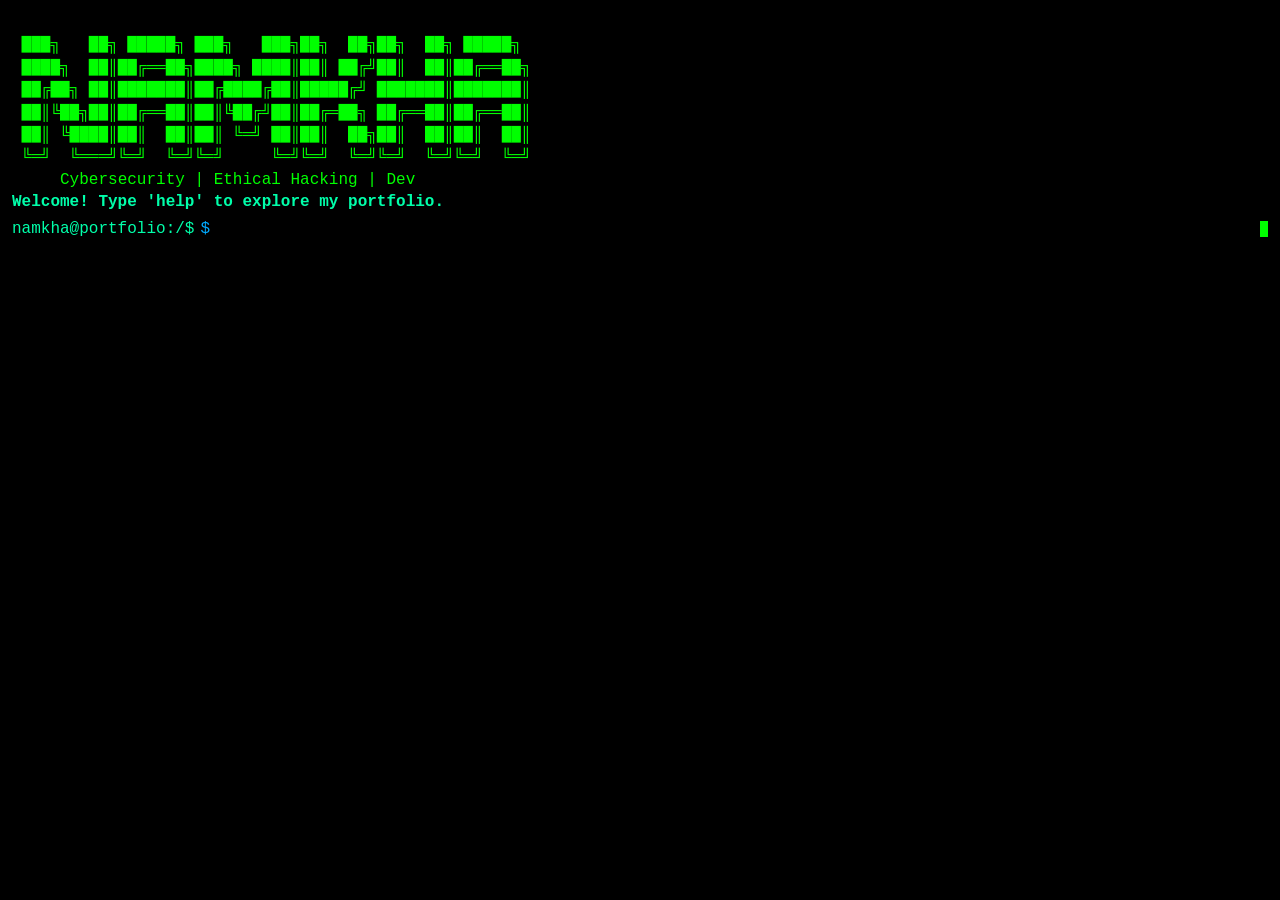
==== index.html @ 90086c85 "Update index.html" ====
<!DOCTYPE html>
<html lang="en">
<head>
  <meta charset="UTF-8"/>
  <meta name="viewport" content="width=device-width,initial-scale=1.0"/>
  <title>Namkha's Terminal Portfolio</title>
  <link rel="icon" type="image/png" sizes="32x32" href="cyber-favicon-green.png">
  <style>
    :root {
      --bg-color: #000;
      --text-color: #0f0;
      --hover-color: #fff;
      --cursor-color: #0f0;
      --accent-color: #0fa;
    }
    html, body {
      margin: 0; 
      padding: 0;
      width: 100%; 
      height: 100%;
      background: var(--bg-color); 
      color: var(--text-color);
      font-family: 'Courier New', Courier, monospace;
      overflow: hidden;
    }
    #terminal {
      box-sizing: border-box;
      padding: 12px;
      height: 100vh;
      overflow-y: auto;
      white-space: pre-wrap;
      line-height: 1.4;
      font-size: 1rem;
    }
    .prompt {
      display: flex; 
      align-items: center; 
      margin-top: 4px;
    }
    .prompt-user { 
      margin-right: 6px; 
      color: var(--accent-color);
    }
    .prompt-symbol { 
      margin-right: 6px; 
      color: #0af;
    }
    .prompt-input {
      flex: 1; 
      background: transparent; 
      border: none;
      color: var(--text-color); 
      font-family: inherit; 
      font-size: inherit;
      outline: none;
    }
    .cursor {
      width: 8px; 
      height: 1em; 
      background: var(--cursor-color);
      margin-left: 2px; 
      animation: blink 1s steps(2,start) infinite;
    }
    @keyframes blink {
      0%, 50% { opacity: 1; }
      51%, 100% { opacity: 0; }
    }
    a, a:visited {
      color: #0f0; 
      text-decoration: underline;
      transition: all 0.3s ease;
    }
    a:hover { 
      color: var(--hover-color); 
      text-decoration: none; 
      text-shadow: 0 0 5px rgba(0,255,0,0.7);
    }
    .highlight {
      color: var(--accent-color);
      font-weight: bold;
    }
    .error {
      color: #f00;
    }
    .directory {
      color: #0af;
    }
    .file {
      color: #0f0;
    }
    /* Responsive adjustments */
    @media (max-width: 600px) {
      #terminal {
        font-size: 0.8rem;
        padding: 8px;
      }
    }
  </style>
</head>
<body>
  <div id="terminal"></div>
  <script>
  (function(){
    const term = document.getElementById('terminal');
    let history = JSON.parse(localStorage.getItem('term_history') || '[]');
    let histIndex = history.length;
    let currentTheme = 'dark';

    // Comprehensive filesystem structure
    const fs = {
      '/': {
        type: 'directory',
        contents: ['resume.txt', 'projects', 'skills.txt', 'contact.txt', 'intro.txt', 'achievements.txt']
      },
      '/projects': {
        type: 'directory',
        contents: ['network_scanner.md', 'mini_siem.md', 'password_analyzer.md', 'waf.md', 'cybersec_tools.md']
      }
    };

    // Current working directory
    let cwd = '/';

    // Comprehensive content library (previously defined content remains the same)
    const content = {
      // ... (previous content remains unchanged)
      projects: `🔧 Available Projects 🔧

Project List:
1. network_scanner   - Network Vulnerability Scanner
2. mini_siem         - Security Information and Event Management
3. password_analyzer - Password Security Assessment Tool
4. waf               - Web Application Firewall
5. cybersec_tools    - Cybersecurity Research Tools

Use 'cat projects/[project_name].md' to view details
Or type 'projects [project_name]' for more information`
    };

    // Comprehensive command definitions
    const commands = {
      help: `Available Commands:
  help         – Show this help menu
  ascii        – Display ASCII banner
  ls           – List files/directories
  cd <dir>     – Change directory (.. to go up)
  cat <file>   – View file contents
  resume       – Quick resume overview
  about        – Personal introduction
  skills       – Technical skills summary
  contact      – Networking information
  projects     – List available projects
  achievements – Display academic achievements
  clear        – Clear terminal screen
  exit         – Close the terminal
  whoami       – Display current user info`,

      ascii: `
 ███╗   ██╗ █████╗ ███╗   ███╗██╗  ██╗██╗  ██╗ █████╗ 
 ████╗  ██║██╔══██╗████╗ ████║██║ ██╔╝██║  ██║██╔══██╗
 ██╔██╗ ██║███████║██╔████╔██║█████╔╝ ███████║███████║
 ██║╚██╗██║██╔══██║██║╚██╔╝██║██╔═██╗ ██╔══██║██╔══██║
 ██║ ╚████║██║  ██║██║ ╚═╝ ██║██║  ██╗██║  ██║██║  ██║
 ╚═╝  ╚═══╝╚═╝  ╚═╝╚═╝     ╚═╝╚═╝  ╚═╝╚═╝  ╚═╝╚═╝  ╚═╝
     Cybersecurity | Ethical Hacking | Dev     
`
    };

    // Utility functions
    function saveHistory(cmd) {
      history.push(cmd);
      localStorage.setItem('term_history', JSON.stringify(history));
      histIndex = history.length;
    }

    function append(text='', className='') {
      const formattedText = text.replace(/\n/g,'<br/>');
      const lineElement = document.createElement('div');
      lineElement.innerHTML = formattedText;
      if (className) lineElement.className = className;
      term.appendChild(lineElement);
      term.scrollTop = term.scrollHeight;
    }

    function handle(cmd) {
      // Convert command to lowercase for case-insensitive matching
      cmd = cmd.toLowerCase().trim();

      // Split command into parts
      const [command, ...args] = cmd.split(' ');

      // Direct content commands
      const contentCommands = {
        'resume': content.resume,
        'skills': content.skills,
        'contact': content.contact,
        'about': content.intro,
        'achievements': content.achievements
      };

      if (contentCommands[command]) {
        append(contentCommands[command]);
        return;
      }

      // Projects command with detailed handling
      if (command === 'projects') {
        if (args.length === 0) {
          // List available projects
          append(content.projects);
          return;
        }

        // Specific project details
        const projectName = args[0];
        const projectDetails = content.projects[projectName];
        
        if (projectDetails) {
          append(projectDetails);
          return;
        }

        append(`Project "${projectName}" not found`, 'error');
        return;
      }

      // Specific command handling
      switch (command) {
        case 'clear':
          term.innerHTML = '';
          return;

        case 'exit':
          append('Goodbye! Closing terminal...', 'highlight');
          return;

        case 'whoami':
          append('namkha@portfolio', 'highlight');
          return;

        case 'ls':
          // Get the current directory's contents
          const currentDir = fs[cwd];
          if (currentDir && currentDir.contents) {
            // Create a formatted list with directories and files
            const formattedContents = currentDir.contents.map(item => {
              // Check if the item is a directory
              const isDir = fs[`/${item}`] && fs[`/${item}`].type === 'directory';
              return `<span class="${isDir ? 'directory' : 'file'}">${item}${isDir ? '/' : ''}</span>`;
            }).join('    ');
            append(formattedContents);
          } else {
            append('No contents found', 'error');
          }
          return;

        case 'cd':
          const dir = args[0];
          if (!dir) {
            append('cd: missing argument', 'error');
            return;
          }
          
          // Handle going up a directory
          if (dir === '..') {
            cwd = '/';
            append(`Changed directory to ${cwd}`, 'highlight');
            return;
          }

          // Check if the directory exists
          const fullPath = (cwd === '/' ? '/' : cwd + '/') + dir;
          if (fs[fullPath] && fs[fullPath].type === 'directory') {
            cwd = fullPath;
            append(`Changed directory to ${cwd}`, 'highlight');
          } else {
            append(`cd: no such file or directory: ${dir}`, 'error');
          }
          return;

        case 'cat':
          const filename = args[0];
          if (!filename) {
            append('cat: missing file operand', 'error');
            return;
          }

          // Handle different file types
          const fileContentMap = {
            'resume.txt': content.resume,
            'skills.txt': content.skills,
            'contact.txt': content.contact,
            'intro.txt': content.intro,
            'achievements.txt': content.achievements,
            'network_scanner.md': content.projects.network_scanner,
            'mini_siem.md': content.projects.mini_siem,
            'password_analyzer.md': content.projects.password_analyzer,
            'waf.md': content.projects.waf,
            'cybersec_tools.md': content.projects.cybersec_tools
          };

          const fileContent = fileContentMap[filename];
          if (fileContent) {
            append(fileContent);
          } else {
            append(`cat: ${filename}: No such file or directory`, 'error');
          }
          return;

        case 'help':
          append(commands.help);
          return;

        case 'ascii':
          append(commands.ascii);
          return;

        default:
          if (cmd.trim() !== '') {
            append(`bash: ${cmd}: command not found`, 'error');
          }
      }
    }

    function prompt() {
      const line = document.createElement('div');
      line.className='prompt';
      line.innerHTML =
        `<span class="prompt-user">namkha@portfolio:${cwd}$</span>`+
        `<span class="prompt-symbol">$</span>`+
        `<input class="prompt-input" autofocus />`+
        `<span class="cursor"></span>`;
      term.appendChild(line);

      const input = line.querySelector('input');
      input.addEventListener('keydown', e=>{
        if (e.key==='Enter') {
          const cmd = input.value.trim();
          input.disabled = true;
          line.querySelector('.cursor').remove();
          append(`namkha@portfolio:${cwd}$ ${cmd}`);
          saveHistory(cmd);
          handle(cmd.toLowerCase());
          prompt();
        }
        // history navigation
        if (e.key==='ArrowUp') {
          if (histIndex>0) histIndex--;
          input.value = history[histIndex]||'';
        }
        if (e.key==='ArrowDown') {
          if (histIndex<history.length-1) histIndex++;
          input.value = history[histIndex]||'';
        }
      });
      input.focus();
    }

    term.addEventListener('click', ()=> {
      const inp = term.querySelector('input.prompt-input:enabled');
      if (inp) inp.focus();
    });

    // Initial banner & prompt
    append(commands.ascii);
    append("Welcome! Type 'help' to explore my portfolio.", 'highlight');
    prompt();
  })();
  </script>
</body>
</html>
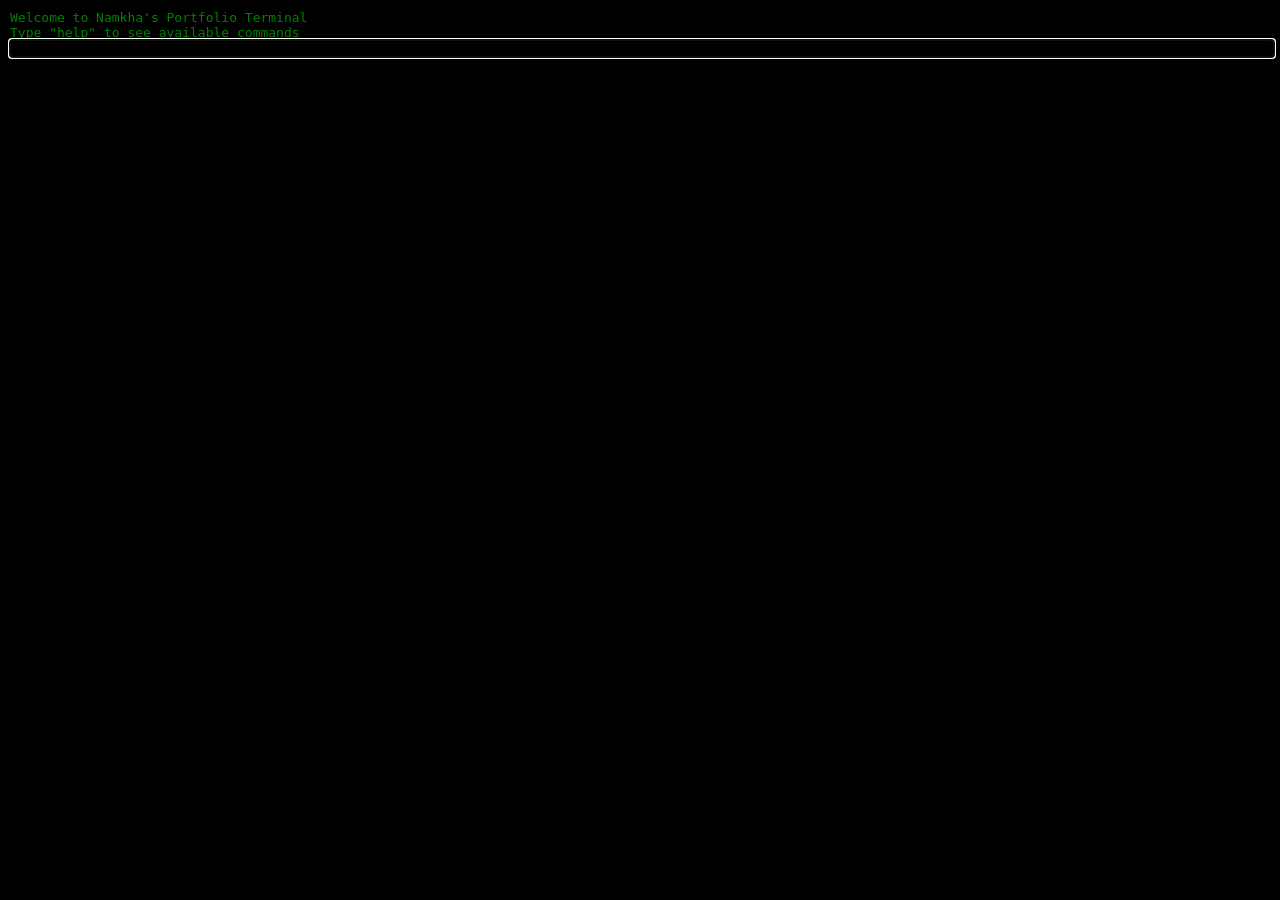
==== commit 8b87cab8: "Update index.html" ====
--- a/index.html
+++ b/index.html
@@ -4,369 +4,230 @@
   <meta charset="UTF-8"/>
   <meta name="viewport" content="width=device-width,initial-scale=1.0"/>
   <title>Namkha's Terminal Portfolio</title>
-  <link rel="icon" type="image/png" sizes="32x32" href="cyber-favicon-green.png">
   <style>
-    :root {
-      --bg-color: #000;
-      --text-color: #0f0;
-      --hover-color: #fff;
-      --cursor-color: #0f0;
-      --accent-color: #0fa;
-    }
-    html, body {
-      margin: 0; 
-      padding: 0;
-      width: 100%; 
-      height: 100%;
-      background: var(--bg-color); 
-      color: var(--text-color);
-      font-family: 'Courier New', Courier, monospace;
-      overflow: hidden;
-    }
-    #terminal {
-      box-sizing: border-box;
-      padding: 12px;
-      height: 100vh;
+    body {
+      background-color: black;
+      color: green;
+      font-family: monospace;
+      margin: 0;
+      padding: 10px;
+    }
+    #output {
+      white-space: pre-wrap;
       overflow-y: auto;
-      white-space: pre-wrap;
-      line-height: 1.4;
-      font-size: 1rem;
-    }
-    .prompt {
-      display: flex; 
-      align-items: center; 
-      margin-top: 4px;
-    }
-    .prompt-user { 
-      margin-right: 6px; 
-      color: var(--accent-color);
-    }
-    .prompt-symbol { 
-      margin-right: 6px; 
-      color: #0af;
-    }
-    .prompt-input {
-      flex: 1; 
-      background: transparent; 
+      max-height: calc(100vh - 50px);
+    }
+    #input {
+      background: black;
+      color: green;
       border: none;
-      color: var(--text-color); 
-      font-family: inherit; 
-      font-size: inherit;
-      outline: none;
-    }
-    .cursor {
-      width: 8px; 
-      height: 1em; 
-      background: var(--cursor-color);
-      margin-left: 2px; 
-      animation: blink 1s steps(2,start) infinite;
-    }
-    @keyframes blink {
-      0%, 50% { opacity: 1; }
-      51%, 100% { opacity: 0; }
-    }
-    a, a:visited {
-      color: #0f0; 
+      width: 100%;
+      font-family: monospace;
+    }
+    .link {
+      color: cyan;
       text-decoration: underline;
-      transition: all 0.3s ease;
-    }
-    a:hover { 
-      color: var(--hover-color); 
-      text-decoration: none; 
-      text-shadow: 0 0 5px rgba(0,255,0,0.7);
-    }
-    .highlight {
-      color: var(--accent-color);
-      font-weight: bold;
-    }
-    .error {
-      color: #f00;
-    }
-    .directory {
-      color: #0af;
-    }
-    .file {
-      color: #0f0;
-    }
-    /* Responsive adjustments */
-    @media (max-width: 600px) {
-      #terminal {
-        font-size: 0.8rem;
-        padding: 8px;
-      }
+      cursor: pointer;
+    }
+    .link:hover {
+      color: white;
     }
   </style>
 </head>
 <body>
-  <div id="terminal"></div>
+  <div id="output"></div>
+  <input type="text" id="input" autofocus>
+
   <script>
-  (function(){
-    const term = document.getElementById('terminal');
-    let history = JSON.parse(localStorage.getItem('term_history') || '[]');
-    let histIndex = history.length;
-    let currentTheme = 'dark';
-
-    // Comprehensive filesystem structure
-    const fs = {
-      '/': {
-        type: 'directory',
-        contents: ['resume.txt', 'projects', 'skills.txt', 'contact.txt', 'intro.txt', 'achievements.txt']
-      },
-      '/projects': {
-        type: 'directory',
-        contents: ['network_scanner.md', 'mini_siem.md', 'password_analyzer.md', 'waf.md', 'cybersec_tools.md']
-      }
-    };
-
-    // Current working directory
-    let cwd = '/';
-
-    // Comprehensive content library (previously defined content remains the same)
-    const content = {
-      // ... (previous content remains unchanged)
-      projects: `🔧 Available Projects 🔧
-
-Project List:
-1. network_scanner   - Network Vulnerability Scanner
-2. mini_siem         - Security Information and Event Management
-3. password_analyzer - Password Security Assessment Tool
-4. waf               - Web Application Firewall
-5. cybersec_tools    - Cybersecurity Research Tools
-
-Use 'cat projects/[project_name].md' to view details
-Or type 'projects [project_name]' for more information`
-    };
-
-    // Comprehensive command definitions
-    const commands = {
-      help: `Available Commands:
-  help         – Show this help menu
-  ascii        – Display ASCII banner
-  ls           – List files/directories
-  cd <dir>     – Change directory (.. to go up)
-  cat <file>   – View file contents
-  resume       – Quick resume overview
-  about        – Personal introduction
-  skills       – Technical skills summary
-  contact      – Networking information
-  projects     – List available projects
-  achievements – Display academic achievements
-  clear        – Clear terminal screen
-  exit         – Close the terminal
-  whoami       – Display current user info`,
-
-      ascii: `
- ███╗   ██╗ █████╗ ███╗   ███╗██╗  ██╗██╗  ██╗ █████╗ 
- ████╗  ██║██╔══██╗████╗ ████║██║ ██╔╝██║  ██║██╔══██╗
- ██╔██╗ ██║███████║██╔████╔██║█████╔╝ ███████║███████║
- ██║╚██╗██║██╔══██║██║╚██╔╝██║██╔═██╗ ██╔══██║██╔══██║
- ██║ ╚████║██║  ██║██║ ╚═╝ ██║██║  ██╗██║  ██║██║  ██║
- ╚═╝  ╚═══╝╚═╝  ╚═╝╚═╝     ╚═╝╚═╝  ╚═╝╚═╝  ╚═╝╚═╝  ╚═╝
-     Cybersecurity | Ethical Hacking | Dev     
-`
-    };
-
-    // Utility functions
-    function saveHistory(cmd) {
-      history.push(cmd);
-      localStorage.setItem('term_history', JSON.stringify(history));
-      histIndex = history.length;
-    }
-
-    function append(text='', className='') {
-      const formattedText = text.replace(/\n/g,'<br/>');
-      const lineElement = document.createElement('div');
-      lineElement.innerHTML = formattedText;
-      if (className) lineElement.className = className;
-      term.appendChild(lineElement);
-      term.scrollTop = term.scrollHeight;
-    }
-
-    function handle(cmd) {
-      // Convert command to lowercase for case-insensitive matching
-      cmd = cmd.toLowerCase().trim();
-
-      // Split command into parts
-      const [command, ...args] = cmd.split(' ');
-
-      // Direct content commands
-      const contentCommands = {
-        'resume': content.resume,
-        'skills': content.skills,
-        'contact': content.contact,
-        'about': content.intro,
-        'achievements': content.achievements
-      };
-
-      if (contentCommands[command]) {
-        append(contentCommands[command]);
-        return;
-      }
-
-      // Projects command with detailed handling
-      if (command === 'projects') {
-        if (args.length === 0) {
-          // List available projects
-          append(content.projects);
-          return;
+  // Content library
+  const content = {
+    help: `Available commands:
+  help         - Show this help menu
+  resume       - View resume details and download options
+  skills       - Show technical skills
+  contact      - Display contact information
+  about        - Personal introduction
+  achievements - Academic and professional achievements
+  clear        - Clear the screen`,
+
+    resume: `Resume for Namkha Tashi Oedzer
+
+Download Options:
+- [PDF] Full Resume: <download-pdf>
+- [DOCX] Editable Version: <download-docx>
+
+Resume Overview:
+Education:
+- Computer Science Major at Hunter College
+- Specialization in Cybersecurity
+
+Key Projects:
+- Network Vulnerability Scanner
+- Mini SIEM Project
+- Password Security Analyzer
+- Web Application Firewall
+
+Professional Experience:
+- Developed multiple security-focused projects
+- Contributed to open-source security tools
+- Intern, Cybersecurity Research Lab`,
+
+    skills: `Technical Skills:
+Cybersecurity Domains:
+- Network Security Analysis
+- Penetration Testing
+- Security Tool Development
+- Threat Detection & Mitigation
+
+Programming Languages:
+- Python (Advanced)
+- JavaScript/Node.js
+- Bash Scripting
+- C++ (Intermediate)
+
+Tools & Technologies:
+- Kali Linux
+- Nmap
+- Burp Suite
+- Wireshark
+- Metasploit
+- Docker
+- Git
+- ELK Stack`,
+
+    contact: `Contact Information:
+Email:     <email>oedzernamkha@gmail.com</email>
+GitHub:    <link>https://github.com/namkha-yolo</link>
+LinkedIn:  <link>https://linkedin.com/in/namkha-tashi-oedzer</link>
+Portfolio: <link>https://namkha.dev</link>
+
+Preferred Communication:
+- Professional inquiries via LinkedIn
+- Open-source collaboration through GitHub
+- Technical discussions via email`,
+
+    about: `About Namkha Tashi Oedzer
+
+🚀 Personal Mission Statement:
+To innovate at the intersection of cybersecurity, 
+ethical hacking, and emerging technologies, creating 
+robust solutions that protect digital ecosystems 
+and empower secure technological advancement.
+
+Academic Journey:
+- Computer Science Major at Hunter College
+- Specialization: Cybersecurity & Network Security
+- GPA: 3.7/4.0
+
+Core Competencies:
+- Creative Problem Solving
+- Rapid Technology Adaptation
+- Comprehensive Security Analysis
+- Innovative Tool Development
+
+Personal Philosophy:
+"Security is not a product, but a continuous process 
+of improvement and adaptation."`,
+
+    achievements: `🏆 Academic & Professional Achievements
+
+Cybersecurity Competitions:
+- 2nd Place, HackHunter Collegiate Cybersecurity Challenge
+- Top 10%, National Collegiate Penetration Testing Competition
+- Winner, Hunter College Cyber Defense Workshop Hackathon
+
+Academic Honors:
+- Dean's List (4 consecutive semesters)
+- Outstanding Computer Science Student Award
+- Research Grant for Cybersecurity Innovation Project
+
+Professional Development:
+- Completed Advanced Network Security Certification
+- Speaker at Hunter College Cybersecurity Symposium
+- Intern, Cybersecurity Research Lab`
+  };
+
+  // Get DOM elements
+  const output = document.getElementById('output');
+  const input = document.getElementById('input');
+
+  // Function to display output with interactive elements
+  function displayOutput(text) {
+    // Create a temporary div to handle rich content
+    const tempDiv = document.createElement('div');
+    tempDiv.innerHTML = text.replace(/<download-pdf>/g, '<span class="link" data-download="pdf">Download PDF</span>')
+                             .replace(/<download-docx>/g, '<span class="link" data-download="docx">Download DOCX</span>')
+                             .replace(/<email>(.+?)<\/email>/g, '<span class="link" data-email="$1">$1</span>')
+                             .replace(/<link>(.+?)<\/link>/g, '<span class="link" data-link="$1">$1</span>');
+    
+    // Add event listeners to interactive elements
+    tempDiv.querySelectorAll('.link').forEach(link => {
+      link.addEventListener('click', () => {
+        if (link.dataset.download) {
+          // Simulate download
+          const format = link.dataset.download;
+          displayOutput(`Downloading resume as ${format.toUpperCase()}...`);
+          // In a real implementation, you'd trigger actual file download
         }
-
-        // Specific project details
-        const projectName = args[0];
-        const projectDetails = content.projects[projectName];
-        
-        if (projectDetails) {
-          append(projectDetails);
-          return;
+        if (link.dataset.email) {
+          window.open(`mailto:${link.dataset.email}`);
         }
-
-        append(`Project "${projectName}" not found`, 'error');
-        return;
-      }
-
-      // Specific command handling
-      switch (command) {
-        case 'clear':
-          term.innerHTML = '';
-          return;
-
-        case 'exit':
-          append('Goodbye! Closing terminal...', 'highlight');
-          return;
-
-        case 'whoami':
-          append('namkha@portfolio', 'highlight');
-          return;
-
-        case 'ls':
-          // Get the current directory's contents
-          const currentDir = fs[cwd];
-          if (currentDir && currentDir.contents) {
-            // Create a formatted list with directories and files
-            const formattedContents = currentDir.contents.map(item => {
-              // Check if the item is a directory
-              const isDir = fs[`/${item}`] && fs[`/${item}`].type === 'directory';
-              return `<span class="${isDir ? 'directory' : 'file'}">${item}${isDir ? '/' : ''}</span>`;
-            }).join('    ');
-            append(formattedContents);
-          } else {
-            append('No contents found', 'error');
-          }
-          return;
-
-        case 'cd':
-          const dir = args[0];
-          if (!dir) {
-            append('cd: missing argument', 'error');
-            return;
-          }
-          
-          // Handle going up a directory
-          if (dir === '..') {
-            cwd = '/';
-            append(`Changed directory to ${cwd}`, 'highlight');
-            return;
-          }
-
-          // Check if the directory exists
-          const fullPath = (cwd === '/' ? '/' : cwd + '/') + dir;
-          if (fs[fullPath] && fs[fullPath].type === 'directory') {
-            cwd = fullPath;
-            append(`Changed directory to ${cwd}`, 'highlight');
-          } else {
-            append(`cd: no such file or directory: ${dir}`, 'error');
-          }
-          return;
-
-        case 'cat':
-          const filename = args[0];
-          if (!filename) {
-            append('cat: missing file operand', 'error');
-            return;
-          }
-
-          // Handle different file types
-          const fileContentMap = {
-            'resume.txt': content.resume,
-            'skills.txt': content.skills,
-            'contact.txt': content.contact,
-            'intro.txt': content.intro,
-            'achievements.txt': content.achievements,
-            'network_scanner.md': content.projects.network_scanner,
-            'mini_siem.md': content.projects.mini_siem,
-            'password_analyzer.md': content.projects.password_analyzer,
-            'waf.md': content.projects.waf,
-            'cybersec_tools.md': content.projects.cybersec_tools
-          };
-
-          const fileContent = fileContentMap[filename];
-          if (fileContent) {
-            append(fileContent);
-          } else {
-            append(`cat: ${filename}: No such file or directory`, 'error');
-          }
-          return;
-
-        case 'help':
-          append(commands.help);
-          return;
-
-        case 'ascii':
-          append(commands.ascii);
-          return;
-
-        default:
-          if (cmd.trim() !== '') {
-            append(`bash: ${cmd}: command not found`, 'error');
-          }
-      }
-    }
-
-    function prompt() {
-      const line = document.createElement('div');
-      line.className='prompt';
-      line.innerHTML =
-        `<span class="prompt-user">namkha@portfolio:${cwd}$</span>`+
-        `<span class="prompt-symbol">$</span>`+
-        `<input class="prompt-input" autofocus />`+
-        `<span class="cursor"></span>`;
-      term.appendChild(line);
-
-      const input = line.querySelector('input');
-      input.addEventListener('keydown', e=>{
-        if (e.key==='Enter') {
-          const cmd = input.value.trim();
-          input.disabled = true;
-          line.querySelector('.cursor').remove();
-          append(`namkha@portfolio:${cwd}$ ${cmd}`);
-          saveHistory(cmd);
-          handle(cmd.toLowerCase());
-          prompt();
-        }
-        // history navigation
-        if (e.key==='ArrowUp') {
-          if (histIndex>0) histIndex--;
-          input.value = history[histIndex]||'';
-        }
-        if (e.key==='ArrowDown') {
-          if (histIndex<history.length-1) histIndex++;
-          input.value = history[histIndex]||'';
+        if (link.dataset.link) {
+          window.open(link.dataset.link, '_blank');
         }
       });
-      input.focus();
-    }
-
-    term.addEventListener('click', ()=> {
-      const inp = term.querySelector('input.prompt-input:enabled');
-      if (inp) inp.focus();
     });
 
-    // Initial banner & prompt
-    append(commands.ascii);
-    append("Welcome! Type 'help' to explore my portfolio.", 'highlight');
-    prompt();
-  })();
+    // Append the processed content
+    output.appendChild(tempDiv);
+    output.scrollTop = output.scrollHeight;
+  }
+
+  // Input event listener
+  input.addEventListener('keypress', function(e) {
+    if (e.key === 'Enter') {
+      const command = this.value.toLowerCase().trim();
+      
+      // Echo the command
+      displayOutput(`> ${this.value}`);
+
+      // Handle commands
+      switch(command) {
+        case 'help':
+          displayOutput(content.help);
+          break;
+        case 'resume':
+          displayOutput(content.resume);
+          break;
+        case 'skills':
+          displayOutput(content.skills);
+          break;
+        case 'contact':
+          displayOutput(content.contact);
+          break;
+        case 'about':
+          displayOutput(content.about);
+          break;
+        case 'achievements':
+          displayOutput(content.achievements);
+          break;
+        case 'clear':
+          output.innerHTML = '';
+          break;
+        default:
+          displayOutput(`Command not found: ${command}`);
+      }
+
+      // Clear input
+      this.value = '';
+    }
+  });
+
+  // Initial welcome message
+  displayOutput('Welcome to Namkha\'s Portfolio Terminal');
+  displayOutput('Type "help" to see available commands');
   </script>
 </body>
 </html>
 
+
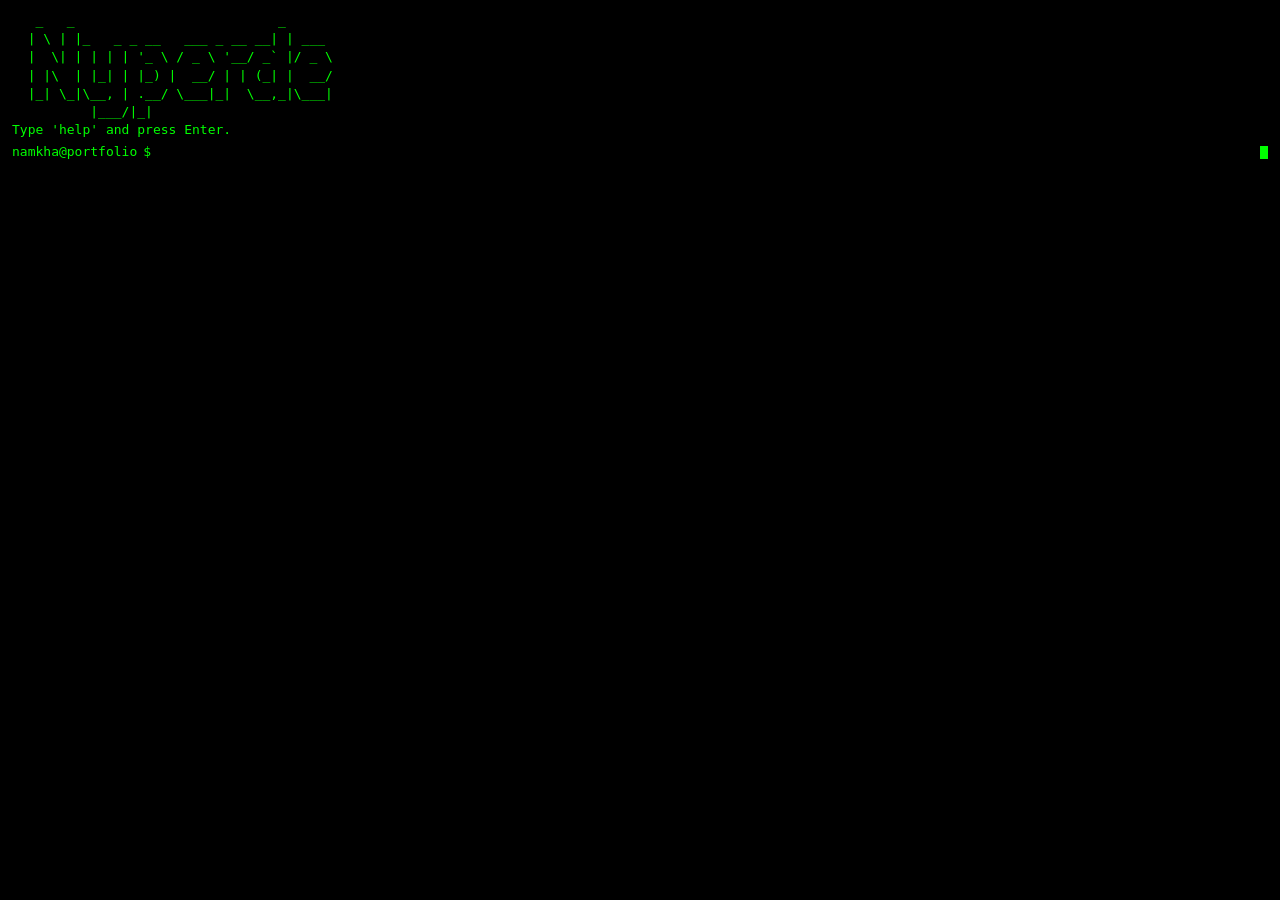
==== commit 400bb806: "Update index.html" ====
--- a/index.html
+++ b/index.html
@@ -4,132 +4,136 @@
   <meta charset="UTF-8"/>
   <meta name="viewport" content="width=device-width,initial-scale=1.0"/>
   <title>Namkha's Terminal Portfolio</title>
+  <link rel="icon" type="image/png" sizes="32x32" href="cyber-favicon-green.png">
   <style>
-    body {
-      background-color: black;
-      color: green;
-      font-family: monospace;
-      margin: 0;
-      padding: 10px;
-    }
-    #output {
-      white-space: pre-wrap;
-      overflow-y: auto;
-      max-height: calc(100vh - 50px);
-    }
-    #input {
-      background: black;
-      color: green;
-      border: none;
-      width: 100%;
-      font-family: monospace;
-    }
-    .link {
-      color: cyan;
-      text-decoration: underline;
-      cursor: pointer;
-    }
-    .link:hover {
-      color: white;
-    }
+    html, body {
+      margin:0; padding:0;
+      width:100%; height:100%;
+      background:#000; color:#0f0;
+      font-family:monospace;
+      overflow:hidden;
+    }
+    #terminal {
+      box-sizing:border-box;
+      padding:12px;
+      height:100vh;
+      overflow-y:auto;
+      white-space:pre-wrap;
+      line-height:1.4;
+      font-size:1rem;
+    }
+    .prompt {
+      display:flex; align-items:center; margin-top:4px;
+    }
+    .prompt-user { margin-right:6px; }
+    .prompt-symbol { margin-right:6px; }
+    .prompt-input {
+      flex:1; background:transparent; border:none;
+      color:#0f0; font-family:inherit; font-size:inherit;
+      outline:none;
+    }
+    .cursor {
+      width:8px; height:1em; background:#0f0;
+      margin-left:2px; animation:blink 1s steps(2,start) infinite;
+    }
+    @keyframes blink {
+      0%,50% {opacity:1;} 51%,100% {opacity:0;}
+    }
+    a, a:visited {
+      color:#0f0; text-decoration:underline;
+    }
+    a:hover { color:#fff; text-decoration:none; }
   </style>
 </head>
 <body>
-  <div id="output"></div>
-  <input type="text" id="input" autofocus>
-
+  <div id="terminal"></div>
   <script>
-  // Content library
-  const content = {
-    help: `Available commands:
-  help         - Show this help menu
-  resume       - View resume details and download options
-  skills       - Show technical skills
-  contact      - Display contact information
-  about        - Personal introduction
-  achievements - Academic and professional achievements
-  clear        - Clear the screen`,
-
-    resume: `Resume for Namkha Tashi Oedzer
-
-Download Options:
-- [PDF] Full Resume: <download-pdf>
-- [DOCX] Editable Version: <download-docx>
-
-Resume Overview:
+  (function(){
+    const term = document.getElementById('terminal');
+    let history = JSON.parse(localStorage.getItem('term_history')||'[]');
+    let histIndex = history.length;
+
+    // Enhanced filesystem
+    let cwd = '/';
+    const fs = {
+      '/': ['resume.txt', 'projects', 'skills.txt', 'contact.txt', 'about.txt', 'achievements.txt'],
+      '/projects': ['network_scanner.md', 'mini_siem.md', 'password_analyzer.md', 'waf.md', 'cybersec_tools.md']
+    };
+
+    // Comprehensive file contents
+    const files = {
+      'resume.txt': `Resume - Namkha Tashi Oedzer
+
+Download Versions:
+- <a href="resume.pdf" target="_blank">Resume PDF</a>
+- <a href="resume.docx" target="_blank">Resume DOCX</a>
+
+Professional Summary:
+Computer Science student specializing in Cybersecurity
+Passionate about developing innovative security solutions
+
 Education:
-- Computer Science Major at Hunter College
-- Specialization in Cybersecurity
+- Hunter College
+- Major: Computer Science
+- Specialization: Cybersecurity
 
 Key Projects:
-- Network Vulnerability Scanner
-- Mini SIEM Project
-- Password Security Analyzer
-- Web Application Firewall
-
-Professional Experience:
-- Developed multiple security-focused projects
-- Contributed to open-source security tools
-- Intern, Cybersecurity Research Lab`,
-
-    skills: `Technical Skills:
-Cybersecurity Domains:
-- Network Security Analysis
-- Penetration Testing
-- Security Tool Development
-- Threat Detection & Mitigation
+1. Network Vulnerability Scanner
+2. Mini SIEM Project
+3. Password Security Analyzer
+4. Web Application Firewall`,
+
+      'skills.txt': `Technical Skills Breakdown:
 
 Programming Languages:
 - Python (Advanced)
-- JavaScript/Node.js
-- Bash Scripting
+  • Network scripting
+  • Security tool development
+- JavaScript/Node.js (Intermediate)
+  • Web application security
+- Bash Scripting (Advanced)
+  • System automation
 - C++ (Intermediate)
-
-Tools & Technologies:
+  • Performance-critical applications
+
+Cybersecurity Tools:
 - Kali Linux
 - Nmap
 - Burp Suite
 - Wireshark
-- Metasploit
+- Metasploit (Basic)
 - Docker
 - Git
 - ELK Stack`,
 
-    contact: `Contact Information:
-Email:     <email>oedzernamkha@gmail.com</email>
-GitHub:    <link>https://github.com/namkha-yolo</link>
-LinkedIn:  <link>https://linkedin.com/in/namkha-tashi-oedzer</link>
-Portfolio: <link>https://namkha.dev</link>
+      'contact.txt': `Contact Information:
+
+Email: <a href="mailto:oedzernamkha@gmail.com">oedzernamkha@gmail.com</a>
+GitHub: <a href="https://github.com/namkha-yolo" target="_blank">github.com/namkha-yolo</a>
+LinkedIn: <a href="https://linkedin.com/in/namkha-tashi-oedzer" target="_blank">linkedin.com/in/namkha-tashi-oedzer</a>
+Portfolio: <a href="https://namkha.dev" target="_blank">namkha.dev</a>
 
 Preferred Communication:
-- Professional inquiries via LinkedIn
-- Open-source collaboration through GitHub
-- Technical discussions via email`,
-
-    about: `About Namkha Tashi Oedzer
-
-🚀 Personal Mission Statement:
-To innovate at the intersection of cybersecurity, 
-ethical hacking, and emerging technologies, creating 
-robust solutions that protect digital ecosystems 
-and empower secure technological advancement.
-
-Academic Journey:
-- Computer Science Major at Hunter College
-- Specialization: Cybersecurity & Network Security
-- GPA: 3.7/4.0
-
-Core Competencies:
-- Creative Problem Solving
-- Rapid Technology Adaptation
-- Comprehensive Security Analysis
-- Innovative Tool Development
-
-Personal Philosophy:
-"Security is not a product, but a continuous process 
-of improvement and adaptation."`,
-
-    achievements: `🏆 Academic & Professional Achievements
+- LinkedIn for professional inquiries
+- GitHub for open-source collaboration
+- Email for direct communication`,
+
+      'about.txt': `About Namkha Tashi Oedzer
+
+Computer Science student at Hunter College
+Specializing in Cybersecurity and Network Security
+
+Core Interests:
+- Ethical Hacking
+- Security Tool Development
+- Open Source Contributions
+- Innovative Technology Solutions
+
+Personal Mission:
+Create robust security solutions that protect 
+digital ecosystems and drive technological innovation.`,
+
+      'achievements.txt': `Academic & Professional Achievements:
 
 Cybersecurity Competitions:
 - 2nd Place, HackHunter Collegiate Cybersecurity Challenge
@@ -142,92 +146,196 @@
 - Research Grant for Cybersecurity Innovation Project
 
 Professional Development:
-- Completed Advanced Network Security Certification
-- Speaker at Hunter College Cybersecurity Symposium
-- Intern, Cybersecurity Research Lab`
-  };
-
-  // Get DOM elements
-  const output = document.getElementById('output');
-  const input = document.getElementById('input');
-
-  // Function to display output with interactive elements
-  function displayOutput(text) {
-    // Create a temporary div to handle rich content
-    const tempDiv = document.createElement('div');
-    tempDiv.innerHTML = text.replace(/<download-pdf>/g, '<span class="link" data-download="pdf">Download PDF</span>')
-                             .replace(/<download-docx>/g, '<span class="link" data-download="docx">Download DOCX</span>')
-                             .replace(/<email>(.+?)<\/email>/g, '<span class="link" data-email="$1">$1</span>')
-                             .replace(/<link>(.+?)<\/link>/g, '<span class="link" data-link="$1">$1</span>');
-    
-    // Add event listeners to interactive elements
-    tempDiv.querySelectorAll('.link').forEach(link => {
-      link.addEventListener('click', () => {
-        if (link.dataset.download) {
-          // Simulate download
-          const format = link.dataset.download;
-          displayOutput(`Downloading resume as ${format.toUpperCase()}...`);
-          // In a real implementation, you'd trigger actual file download
+- Advanced Network Security Certification
+- Speaker at Cybersecurity Symposium
+- Intern, Cybersecurity Research Lab`,
+
+      'projects/network_scanner.md': `Network Vulnerability Scanner
+
+GitHub: https://github.com/namkha-yolo/network-scanner
+
+Description:
+Advanced network mapping and security assessment tool
+- Uses Python and Nmap
+- Generates comprehensive HTML reports
+- Supports custom configuration flags
+- CLI-based interface for flexible scanning`,
+
+      'projects/mini_siem.md': `Mini SIEM (Security Information and Event Management)
+
+GitHub: https://github.com/namkha-yolo/mini-siem-elk
+
+Description:
+Docker-based security monitoring solution
+- ELK Stack implementation
+- Suricata for intrusion detection
+- Real-time log analysis
+- Automated Slack alerts for security incidents`,
+
+      'projects/password_analyzer.md': `Password Security Analyzer
+
+GitHub: https://github.com/namkha-yolo/password-analyzer
+
+Description:
+Comprehensive password security assessment tool
+- Strength evaluation
+- Breach database lookup
+- Entropy-based scoring
+- Secure CLI-based password recommendations`,
+
+      'projects/waf.md': `Web Application Firewall
+
+GitHub: https://github.com/namkha-yolo/web-waf
+
+Description:
+Intelligent web traffic filtering proxy
+- Blocks SQLi and XSS attacks
+- Python-based implementation
+- Pattern-based security rules
+- Lightweight and configurable`,
+
+      'projects/cybersec_tools.md': `Cybersecurity Research & Tools
+
+Ongoing Projects and Research:
+- Continuous exploration of emerging security technologies
+- Development of open-source security tools
+- Active contributor to cybersecurity community
+
+Research Focus Areas:
+- Machine Learning in Cybersecurity
+- Automated Threat Detection
+- Zero-Day Vulnerability Research`
+    };
+
+    // Enhanced commands
+    const commands = {
+      help: `Available commands:
+  help       – show this help
+  ascii      – show ASCII banner
+  ls         – list files/directories
+  cd <dir>   – change directory (.. to go up)
+  cat <file> – view file contents
+  resume     – view resume details
+  about      – personal introduction
+  skills     – technical skills summary
+  projects   – list project details
+  contact    – networking information
+  achievements – academic achievements
+  clear      – clear the screen
+  whoami     – display current user`,
+      
+      ascii: `   _   _                          _       
+  | \\ | |_   _ _ __   ___ _ __ __| | ___  
+  |  \\| | | | | '_ \\ / _ \\ '__/ _\` |/ _ \\ 
+  | |\\  | |_| | |_) |  __/ | | (_| |  __/ 
+  |_| \\_|\\__, | .__/ \\___|_|  \\__,_|\\___| 
+          |___/|_|                         `,
+      
+      about: `Namkha Tashi Oedzer
+CS Student @ Hunter College
+Cybersecurity enthusiast & ethical hacker.`,
+      
+      projects: `Projects:
+• Network Vulnerability Scanner – https://github.com/namkha-yolo/network-scanner
+• Mini SIEM on ELK              – https://github.com/namkha-yolo/mini-siem-elk
+• Password Security Analyzer    – https://github.com/namkha-yolo/password-analyzer
+• Web Application Firewall      – https://github.com/namkha-yolo/web-waf`,
+
+      whoami: 'namkha@portfolio: Cybersecurity Student & Ethical Hacker'
+    };
+
+    function saveHistory(cmd) {
+      history.push(cmd);
+      localStorage.setItem('term_history', JSON.stringify(history));
+      histIndex = history.length;
+    }
+
+    function append(text='') {
+      term.innerHTML += text.replace(/\n/g,'<br/>') + '<br/>';
+      term.scrollTop = term.scrollHeight;
+    }
+
+    function handle(cmd) {
+      if (cmd === 'clear') {
+        term.innerHTML = '';
+        return;
+      }
+      if (cmd === 'resume') return append(files['resume.txt']);
+      if (cmd === 'about') return append(files['about.txt']);
+      if (cmd === 'skills') return append(files['skills.txt']);
+      if (cmd === 'contact') return append(files['contact.txt']);
+      if (cmd === 'achievements') return append(files['achievements.txt']);
+      if (cmd === 'whoami') return append(commands['whoami']);
+      
+      if (cmd.startsWith('cd ')) {
+        let dir = cmd.split(' ')[1];
+        if (dir==='..') { cwd = '/'; }
+        else if (fs[cwd+'/'+dir]) cwd += (cwd==='/'?'':'/')+dir;
+        else return append(`cd: no such file or directory: ${dir}`);
+        return;
+      }
+      if (cmd==='ls') {
+        const list = fs[cwd] || [];
+        return append(list.join('   '));
+      }
+      if (cmd.startsWith('cat ')) {
+        let f = cmd.split(' ')[1];
+        let path = (cwd==='/'?'/':cwd+'/')+f;
+        
+        // Check if file exists in current directory or is a special file
+        if (files[path] || files[f]) {
+          return append(files[path] || files[f]);
         }
-        if (link.dataset.email) {
-          window.open(`mailto:${link.dataset.email}`);
+        return append(`cat: ${f}: No such file`);
+      }
+      if (commands[cmd]) return append(commands[cmd]);
+      if (cmd.trim()!=='') return append(`bash: ${cmd}: command not found`);
+    }
+
+    function prompt() {
+      const line = document.createElement('div');
+      line.className='prompt';
+      line.innerHTML =
+        `<span class="prompt-user">namkha@portfolio${cwd==='/'?'':' '+cwd}</span>`+
+        `<span class="prompt-symbol">$</span>`+
+        `<input class="prompt-input" autofocus />`+
+        `<span class="cursor"></span>`;
+      term.appendChild(line);
+
+      const input = line.querySelector('input');
+      input.addEventListener('keydown', e=>{
+        if (e.key==='Enter') {
+          const cmd = input.value.trim();
+          input.disabled = true;
+          line.querySelector('.cursor').remove();
+          append(`namkha@portfolio${cwd==='/'?'':' '+cwd} $ ${cmd}`);
+          saveHistory(cmd);
+          handle(cmd.toLowerCase());
+          prompt();
         }
-        if (link.dataset.link) {
-          window.open(link.dataset.link, '_blank');
+        // history navigation
+        if (e.key==='ArrowUp') {
+          if (histIndex>0) histIndex--;
+          input.value = history[histIndex]||'';
+        }
+        if (e.key==='ArrowDown') {
+          if (histIndex<history.length-1) histIndex++;
+          input.value = history[histIndex]||'';
         }
       });
+      input.focus();
+    }
+
+    term.addEventListener('click', ()=> {
+      const inp = term.querySelector('input.prompt-input:enabled');
+      if (inp) inp.focus();
     });
 
-    // Append the processed content
-    output.appendChild(tempDiv);
-    output.scrollTop = output.scrollHeight;
-  }
-
-  // Input event listener
-  input.addEventListener('keypress', function(e) {
-    if (e.key === 'Enter') {
-      const command = this.value.toLowerCase().trim();
-      
-      // Echo the command
-      displayOutput(`> ${this.value}`);
-
-      // Handle commands
-      switch(command) {
-        case 'help':
-          displayOutput(content.help);
-          break;
-        case 'resume':
-          displayOutput(content.resume);
-          break;
-        case 'skills':
-          displayOutput(content.skills);
-          break;
-        case 'contact':
-          displayOutput(content.contact);
-          break;
-        case 'about':
-          displayOutput(content.about);
-          break;
-        case 'achievements':
-          displayOutput(content.achievements);
-          break;
-        case 'clear':
-          output.innerHTML = '';
-          break;
-        default:
-          displayOutput(`Command not found: ${command}`);
-      }
-
-      // Clear input
-      this.value = '';
-    }
-  });
-
-  // Initial welcome message
-  displayOutput('Welcome to Namkha\'s Portfolio Terminal');
-  displayOutput('Type "help" to see available commands');
+    // Initial banner & prompt
+    append(commands.ascii);
+    append("Type 'help' and press Enter.");
+    prompt();
+  })();
   </script>
 </body>
 </html>
-
-
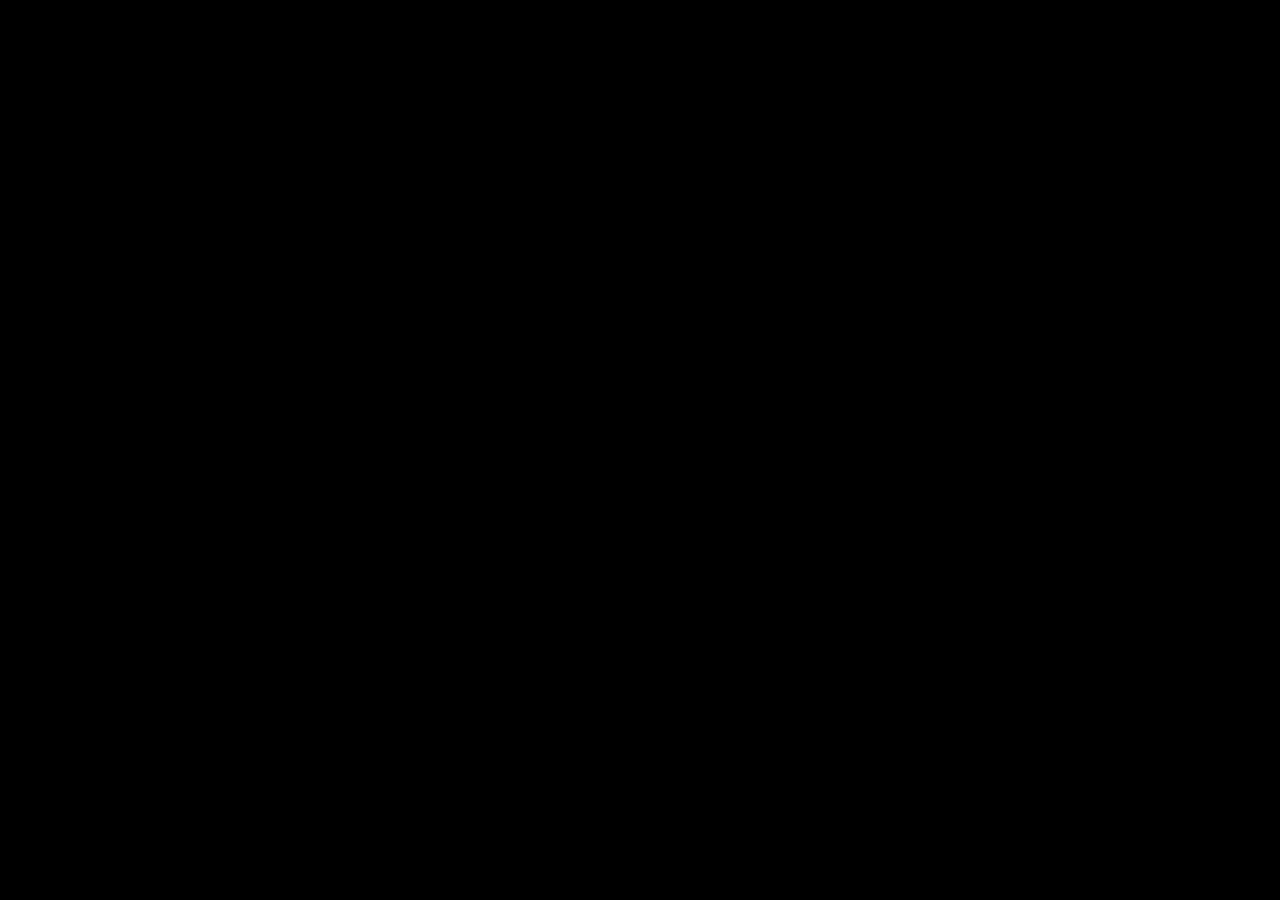
==== commit 224cde1f: "Update index.html" ====
--- a/index.html
+++ b/index.html
@@ -224,12 +224,25 @@
   clear      – clear the screen
   whoami     – display current user`,
       
-      ascii: `   _   _                          _       
-  | \\ | |_   _ _ __   ___ _ __ __| | ___  
-  |  \\| | | | | '_ \\ / _ \\ '__/ _\` |/ _ \\ 
-  | |\\  | |_| | |_) |  __/ | | (_| |  __/ 
-  |_| \\_|\\__, | .__/ \\___|_|  \\__,_|\\___| 
-          |___/|_|                         `,
+      ascii: ` 
+         ___  _____    
+ .'/,-Y"     "~-.  
+ l.Y             ^.           
+ /\               _\_  
+i            ___/"   "\ 
+|          /"   "\   o !   
+l         ]     o !__./   
+ \ _  _    \.___./    "~\  
+  X \/ \            ___./  
+ ( \ ___.   _..--~~"   ~`-.  
+  ` Z,--   /               \    
+    \__.  (   /       ______) 
+      \   l  /-----~~" /   
+       Y   \          / 
+       |    "x______.^ 
+       |           \    
+       |            \
+       `,
       
       about: `Namkha Tashi Oedzer
 CS Student @ Hunter College
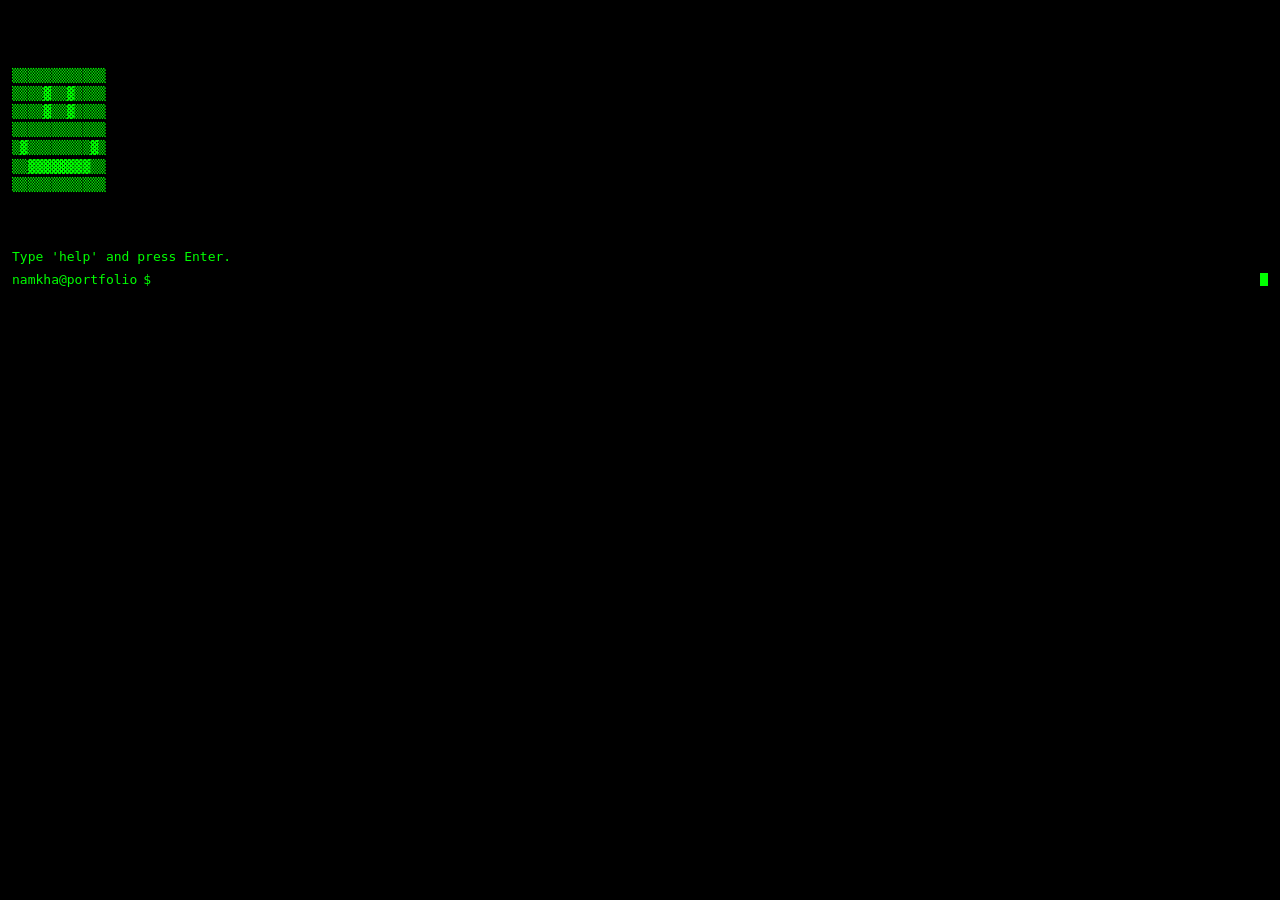
==== commit 5dec7afe: "Update index.html" ====
--- a/index.html
+++ b/index.html
@@ -93,7 +93,7 @@
   • Web application security
 - Bash Scripting (Advanced)
   • System automation
-- C++ (Intermediate)
+- C++ (Advanced)
   • Performance-critical applications
 
 Cybersecurity Tools:
@@ -111,7 +111,7 @@
 Email: <a href="mailto:oedzernamkha@gmail.com">oedzernamkha@gmail.com</a>
 GitHub: <a href="https://github.com/namkha-yolo" target="_blank">github.com/namkha-yolo</a>
 LinkedIn: <a href="https://linkedin.com/in/namkha-tashi-oedzer" target="_blank">linkedin.com/in/namkha-tashi-oedzer</a>
-Portfolio: <a href="https://namkha.dev" target="_blank">namkha.dev</a>
+Portfolio: <a href="https://namkha-yolo.github.io/landing-pagee/" target="_blank">namkha.dev</a>
 
 Preferred Communication:
 - LinkedIn for professional inquiries
@@ -135,20 +135,11 @@
 
       'achievements.txt': `Academic & Professional Achievements:
 
-Cybersecurity Competitions:
-- 2nd Place, HackHunter Collegiate Cybersecurity Challenge
-- Top 10%, National Collegiate Penetration Testing Competition
-- Winner, Hunter College Cyber Defense Workshop Hackathon
-
 Academic Honors:
-- Dean's List (4 consecutive semesters)
-- Outstanding Computer Science Student Award
-- Research Grant for Cybersecurity Innovation Project
+- Dean's List (3 consecutive semesters)
 
 Professional Development:
-- Advanced Network Security Certification
-- Speaker at Cybersecurity Symposium
-- Intern, Cybersecurity Research Lab`,
+- CompTIA+ | Security+ (in progress)`,
 
       'projects/network_scanner.md': `Network Vulnerability Scanner
 
@@ -225,23 +216,17 @@
   whoami     – display current user`,
       
       ascii: ` 
-         ___  _____    
- .'/,-Y"     "~-.  
- l.Y             ^.           
- /\               _\_  
-i            ___/"   "\ 
-|          /"   "\   o !   
-l         ]     o !__./   
- \ _  _    \.___./    "~\  
-  X \/ \            ___./  
- ( \ ___.   _..--~~"   ~`-.  
-  ` Z,--   /               \    
-    \__.  (   /       ______) 
-      \   l  /-----~~" /   
-       Y   \          / 
-       |    "x______.^ 
-       |           \    
-       |            \
+      
+
+▒▒▒▒▒▒▒▒▒▒▒▒
+▒▒▒▒▓▒▒▓▒▒▒▒
+▒▒▒▒▓▒▒▓▒▒▒▒
+▒▒▒▒▒▒▒▒▒▒▒▒
+▒▓▒▒▒▒▒▒▒▒▓▒
+▒▒▓▓▓▓▓▓▓▓▒▒
+▒▒▒▒▒▒▒▒▒▒▒▒
+
+
        `,
       
       about: `Namkha Tashi Oedzer
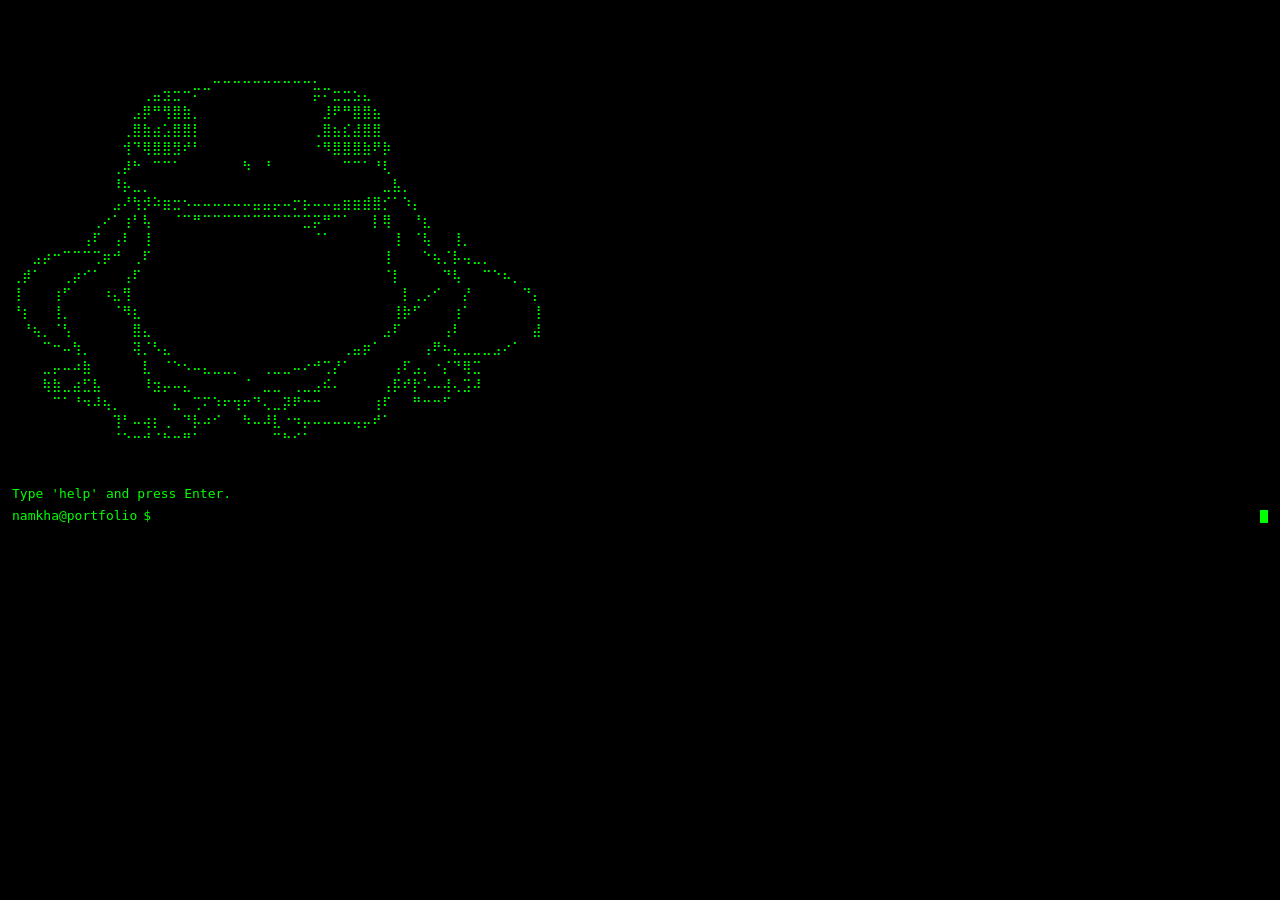
==== commit e7fab33e: "Update index.html" ====
--- a/index.html
+++ b/index.html
@@ -3,7 +3,7 @@
 <head>
   <meta charset="UTF-8"/>
   <meta name="viewport" content="width=device-width,initial-scale=1.0"/>
-  <title>Namkha's Terminal Portfolio</title>
+  <title>Namkha's Portfolio</title>
   <link rel="icon" type="image/png" sizes="32x32" href="cyber-favicon-green.png">
   <style>
     html, body {
@@ -218,14 +218,27 @@
       ascii: ` 
       
 
-▒▒▒▒▒▒▒▒▒▒▒▒
-▒▒▒▒▓▒▒▓▒▒▒▒
-▒▒▒▒▓▒▒▓▒▒▒▒
-▒▒▒▒▒▒▒▒▒▒▒▒
-▒▓▒▒▒▒▒▒▒▒▓▒
-▒▒▓▓▓▓▓▓▓▓▒▒
-▒▒▒▒▒▒▒▒▒▒▒▒
-
+⠀⠀⠀⠀⠀⠀⠀⠀⠀⠀⠀⠀⠀⠀⠀⠀⠀⠀⠀⠀⣀⣀⣀⣀⣀⣀⣀⣀⣀⣀⡀⠀⠀⠀⠀⠀⠀⠀⠀⠀⠀⠀⠀⠀⠀⠀⠀⠀⠀⠀
+⠀⠀⠀⠀⠀⠀⠀⠀⠀⠀⠀⠀⠀⢀⣤⣲⣒⠒⠍⠉⠀⠀⠀⠀⠀⠀⠀⠀⠀⠀⡭⠍⣒⣒⣢⣄⠀⠀⠀⠀⠀⠀⠀⠀⠀⠀⠀⠀⠀⠀
+⠀⠀⠀⠀⠀⠀⠀⠀⠀⠀⠀⠀⣠⡿⠛⢻⣿⣷⡀⠀⠀⠀⠀⠀⠀⠀⠀⠀⠀⠀⠀⣸⠟⠛⣿⣿⣦⠀⠀⠀⠀⠀⠀⠀⠀⠀⠀⠀⠀⠀
+⠀⠀⠀⠀⠀⠀⠀⠀⠀⠀⠀⢀⣿⣷⣴⣡⣿⣿⡇⠀⠀⠀⠀⠀⠀⠀⠀⠀⠀⠀⢀⣿⣦⣎⣼⣿⣿⠀⠀⠀⠀⠀⠀⠀⠀⠀⠀⠀⠀⠀
+⠀⠀⠀⠀⠀⠀⠀⠀⠀⠀⠀⢺⠙⢿⣿⣿⣻⠞⠃⠀⠀⠀⠀⠀⠀⠀⠀⠀⠀⠀⠐⠻⣿⣿⣿⣷⠟⡷⠀⠀⠀⠀⠀⠀⠀⠀⠀⠀⠀⠀
+⠀⠀⠀⠀⠀⠀⠀⠀⠀⠀⢀⡼⠓⠀⠉⠉⠁⠀⠀⠀⠀⠀⠀⠳⠀⠘⠀⠀⠀⠀⠀⠀⠀⠉⠉⠁⠘⢇⠀⠀⠀⠀⠀⠀⠀⠀⠀⠀⠀⠀
+⠀⠀⠀⠀⠀⠀⠀⠀⠀⠀⠸⡦⣀⡀⠀⠀⠀⠀⠀⠀⠀⠀⠀⠀⠀⠀⠀⠀⠀⠀⠀⠀⠀⠀⠀⠀⠀⣀⣧⡀⠀⠀⠀⠀⠀⠀⠀⠀⠀⠀
+⠀⠀⠀⠀⠀⠀⠀⠀⠀⠀⣠⠜⢳⡺⠵⣶⣒⠢⠤⠤⠤⠤⠤⠤⣤⣤⡤⠤⡒⡦⠤⠤⣤⣶⣶⣾⣿⡊⠁⠱⡄⠀⠀⠀⠀⠀⠀⠀⠀⠀
+⠀⠀⠀⠀⠀⠀⠀⠀⢀⠔⠁⢰⠃⢧⠀⠀⠈⠉⠛⠉⠉⠉⠉⠉⠉⠉⠉⠉⠉⣉⡭⠛⠉⠁⠀⠀⡇⢿⠀⠀⠘⣆⠀⠀⠀⠀⠀⠀⠀⠀
+⠀⠀⠀⠀⠀⠀⠀⢠⠏⠀⢠⠇⠀⢸⠀⠀⠀⠀⠀⠀⠀⠀⠀⠀⠀⠀⠀⠀⠀⠀⠈⠁⠀⠀⠀⠀⠀⠀⢸⠀⠈⢧⠀⠀⢸⡀⠀⠀⠀⠀⠀⠀⠀
+⠀⠀⣠⡴⠒⠉⠉⠉⢉⡶⠚⠀⢀⠏⠀⠀⠀⠀⠀⠀⠀⠀⠀⠀⠀⠀⠀⠀⠀⠀⠀⠀⠀⠀⠀⠀⠀⢸⠀⠀⠀⠑⢦⡈⡧⢤⣀⡀⠀⠀⠀⠀
+⢀⡾⠁⠀⠀⢀⡴⠊⠁⠀⠀⢠⠏⠀⠀⠀⠀⠀⠀⠀⠀⠀⠀⠀⠀⠀⠀⠀⠀⠀⠀⠀⠀⠀⠀⠀⠀⠈⡇⠀⠀⠀⠀⠙⢧⠀⠀⠉⠑⠦⡀⠀
+⢸⠀⠀⠀⢰⠋⠀⠀⠀⠰⣄⢻⠀⠀⠀⠀⠀⠀⠀⠀⠀⠀⠀⠀⠀⠀⠀⠀⠀⠀⠀⠀⠀⠀⠀⠀⠀⠀⠀⡇⢀⡠⠊⠀⠀⡜⠀⠀⠀⠀⠀⠙⡄
+⠘⡆⠀⠀⢸⡀⠀⠀⠀⠀⠈⠻⣆⠀⠀⠀⠀⠀⠀⠀⠀⠀⠀⠀⠀⠀⠀⠀⠀⠀⠀⠀⠀⠀⠀⠀⠀⠀⢸⡷⠋⠀⠀⠀⢰⠁⠀⠀⠀⠀⠀⠀⢸
+⠀⠘⢦⡀⠈⢣⠀⠀⠀⠀⠀⠀⣿⣄⠀⠀⠀⠀⠀⠀⠀⠀⠀⠀⠀⠀⠀⠀⠀⠀⠀⠀⠀⠀⠀⠀⠀⣠⠏⠀⠀⠀⠀⢠⠇⠀⠀⠀⠀⠀⠀⠀⣼
+⠀⠀⠀⠉⠒⠤⢳⡀⠀⠀⠀⠀⢽⡈⠣⣄⠀⠀⠀⠀⠀⠀⠀⠀⠀⠀⠀⠀⠀⠀⠀⠀⠀⢀⣤⡶⠁⠀⠀⠀⠀⢠⠟⠦⣄⣀⣀⣀⣠⠔⠁
+⠀⠀⠀⣀⡤⠤⠴⣷⠀⠀⠀⠀⠀⣇⠀⠈⠑⠢⠤⣄⣀⣀⡀⠀⠀⢀⣀⣀⠤⠔⠚⢉⡜⠁⠀⠀⠀⠀⢠⠏⣠⡀⠐⡌⠙⢿⣉⠀⠀⠀
+⠀⠀⠀⢷⣷⣀⣴⣋⣧⠀⠀⠀⠀⠸⣲⡤⠤⣄⠀⠀⠀⠀⠀⠈⠀⣀⣀⠀⢀⣀⣠⠮⠄⠀⠀⠀⠀⢠⡯⠞⡗⠡⠤⢼⢄⣩⠼⠀⠀⠀
+⠀⠀⠀⠀⠉⠁⠘⠲⠼⢦⡀⠀⠀⠀⠀⠀⣄⠀⢉⠍⠱⠖⢲⠖⠙⢄⣀⡽⠟⠒⠒⠀⠀⠀⠀⠀⢰⠏⠀⠀⠛⠒⠒⠋⠀⠀⠀⠀⠀⠀
+⠀⠀⠀⠀⠀⠀⠀⠀⠀⠀⢹⠃⠤⢴⡆⢀⠀⠙⡧⠴⠊⠀⠀⠳⠤⠼⣇⠐⠲⡤⠤⠤⠤⠤⢤⡤⠞⠁⠀⠀⠀⠀⠀⠀⠀⠀⠀⠀⠀⠀
+⠀⠀⠀⠀⠀⠀⠀⠀⠀⠀⠈⠑⠒⠚⠈⠓⠒⠛⠁⠀⠀⠀⠀⠀⠀⠀⠉⠓⠊⠁⠀⠀⠀⠀⠀⠀⠀⠀⠀⠀⠀⠀⠀⠀⠀⠀⠀⠀⠀⠀
 
        `,
       
